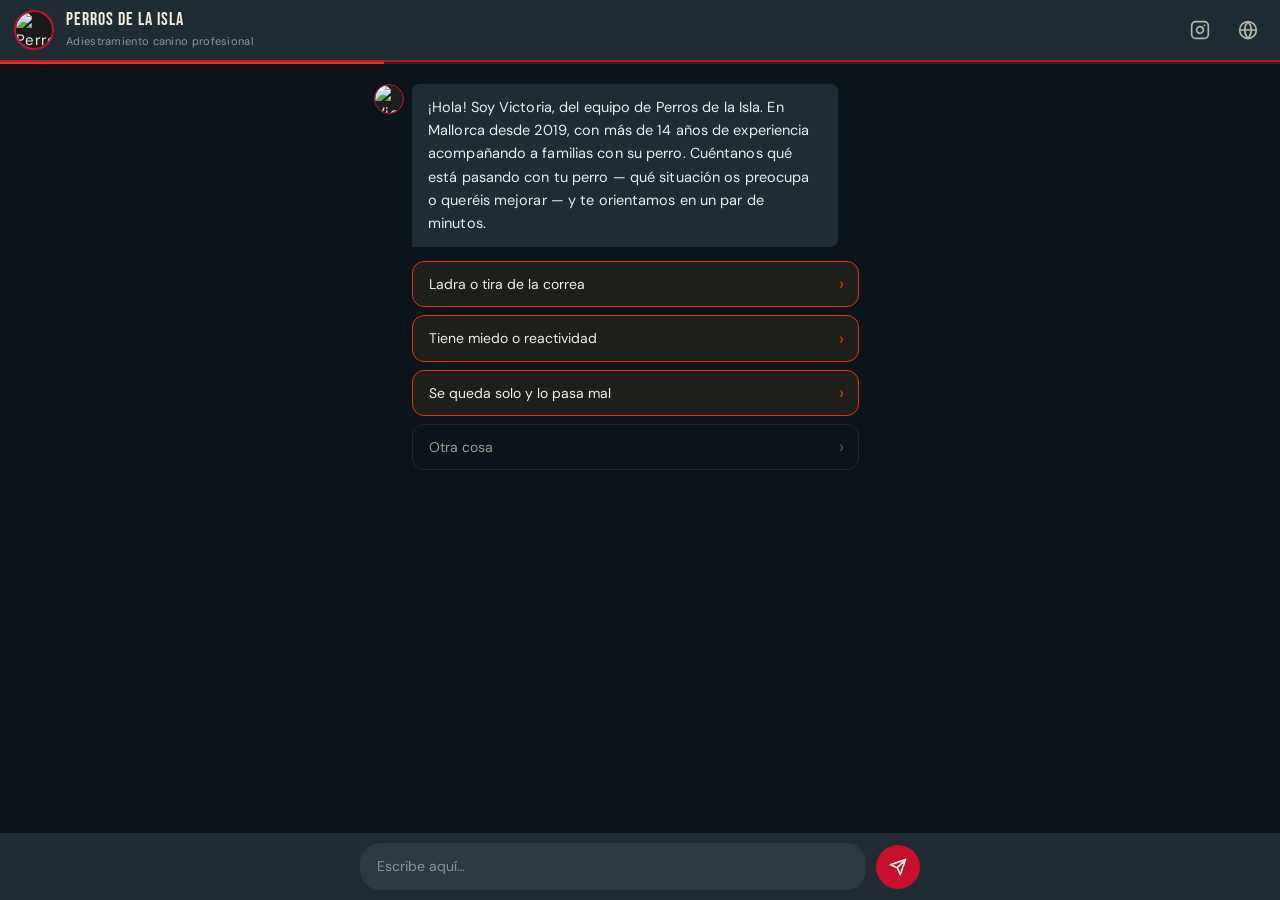
==== index.html @ 2541476d "fix(victoria): labels de boton usan "valor" en vez de "precios" (vocabulario de marca) Co-Authored-B" ====
<!DOCTYPE html>
<html lang="es">
<head>
  <meta charset="UTF-8">
  <meta name="viewport" content="width=device-width, initial-scale=1.0">
  <meta name="description" content="Perros de la Isla · Consulta con Victoria, coordinadora de adiestramiento canino en Mallorca">
  <title>Perros de la Isla · Hola</title>
  <!-- Open Graph / WhatsApp preview -->
  <meta property="og:type" content="website">
  <meta property="og:url" content="https://perrosdelaisla.github.io/hola/">
  <meta property="og:title" content="Habla con Victoria, nuestra coordinadora 🐾">
  <meta property="og:description" content="Cuéntame qué pasa con tu perro y reservamos su primera clase. En 5 minutos.">
  <meta property="og:image" content="https://i.ibb.co/FkCVpG1j/icon.png">
  <meta property="og:image:width" content="512">
  <meta property="og:image:height" content="512">
  <meta property="og:site_name" content="Perros de la Isla">
  <meta property="og:locale" content="es_ES">
  <!-- Twitter/X preview -->
  <meta name="twitter:card" content="summary_large_image">
  <meta name="twitter:title" content="Habla con Victoria, nuestra coordinadora 🐾">
  <meta name="twitter:description" content="Cuéntame qué pasa con tu perro y reservamos su primera clase. En 5 minutos.">
  <meta name="twitter:image" content="https://i.ibb.co/FkCVpG1j/icon.png">
  <!-- Favicon -->
  <link rel="icon" type="image/png" href="https://i.ibb.co/Q7Ssr8XM/icon.png">
  <!-- Bebas Neue -->
  <link rel="preconnect" href="https://fonts.googleapis.com">
  <link rel="preconnect" href="https://fonts.gstatic.com" crossorigin>
  <link href="https://fonts.googleapis.com/css2?family=Bebas+Neue&display=swap" rel="stylesheet">
  <!-- Estilos -->
  <link rel="stylesheet" href="styles.css">
</head>
<body>

  <!-- ── HEADER STICKY ── -->
  <header class="pdli-header">
    <div class="pdli-header-logo">
      <div class="logo-circle">
        <img src="https://i.ibb.co/FkCVpG1j/icon.png" alt="Perros de la Isla">
      </div>
    </div>
    <div class="pdli-header-info">
      <div class="pdli-header-title">Perros de la Isla</div>
      <div class="pdli-header-subtitle">Adiestramiento canino profesional</div>
    </div>
    <div class="pdli-header-links">
      <a href="https://instagram.com/perrosdelaisla" target="_blank" rel="noopener" aria-label="Instagram">
        <svg viewBox="0 0 24 24" fill="none" stroke="currentColor" stroke-width="2" stroke-linecap="round" stroke-linejoin="round" aria-hidden="true">
          <rect x="2" y="2" width="20" height="20" rx="5" ry="5"/>
          <path d="M16 11.37A4 4 0 1 1 12.63 8 4 4 0 0 1 16 11.37z"/>
          <line x1="17.5" y1="6.5" x2="17.51" y2="6.5"/>
        </svg>
      </a>
      <a href="https://perrosdelaisla.com" target="_blank" rel="noopener" aria-label="Web">
        <svg viewBox="0 0 24 24" fill="none" stroke="currentColor" stroke-width="2" stroke-linecap="round" stroke-linejoin="round" aria-hidden="true">
          <circle cx="12" cy="12" r="10"/>
          <line x1="2" y1="12" x2="22" y2="12"/>
          <path d="M12 2a15.3 15.3 0 0 1 4 10 15.3 15.3 0 0 1-4 10 15.3 15.3 0 0 1-4-10 15.3 15.3 0 0 1 4-10z"/>
        </svg>
      </a>
    </div>
  </header>

  <!-- ── BARRA DE PROGRESO ── -->
  <div class="prog-bar">
    <div class="prog-fill" id="pf"></div>
  </div>

  <!-- ── CHAT ── -->
  <div class="chat" id="chat">
    <!-- Typing indicator (siempre al final del chat) -->
    <div class="twrap" id="tw">
      <div class="av">
        <img src="https://i.ibb.co/1GXMwqzQ/victoria-cuadrada.jpg" alt="Victoria">
      </div>
      <div class="tbub">
        <div class="tdot"></div>
        <div class="tdot"></div>
        <div class="tdot"></div>
      </div>
    </div>
  </div>

  <!-- ── INPUT DE TEXTO (fixed abajo) ── -->
  <div class="input-wrap" id="victoria-input-wrap">
    <div class="irow">
      <input
        class="ti"
        type="text"
        id="victoria-input"
        placeholder="Escribe aquí…"
        autocomplete="off"
        autocorrect="off"
        spellcheck="false"
        inputmode="text"
      />
      <button class="sb" id="victoria-send" aria-label="Enviar">
        <svg width="18" height="18" viewBox="0 0 24 24" fill="none"
          stroke="currentColor" stroke-width="2.2"
          stroke-linecap="round" stroke-linejoin="round">
          <line x1="22" y1="2" x2="11" y2="13"></line>
          <polygon points="22 2 15 22 11 13 2 9 22 2"></polygon>
        </svg>
      </button>
    </div>
  </div>

  <!-- ── SCRIPTS ── -->
  <script type="module">
    import { start } from './victoria.js?v=71';
    start();
  </script>
</body>
</html>
---- styles.css ----
/* ═══════════════════════════════════════════
   PERROS DE LA ISLA · Embudo Victoria
   styles.css
   ═══════════════════════════════════════════ */

@import url('https://fonts.googleapis.com/css2?family=Bebas+Neue&family=DM+Sans:ital,opsz,wght@0,9..40,400;0,9..40,500;0,9..40,600;1,9..40,400&display=swap');

/* ── VARIABLES ── */
:root {
  --rojo:       #E8320A;
  --rojo-dk:    #bf2608;
  --rojo-xs:    rgba(232, 50, 10, 0.08);
  --verde:      #9cb64b;
  --verde-dk:   #7a9438;
  --verde-xs:   rgba(156, 182, 75, 0.10);
  --neg:        #0c0c0b;
  --s1:         #161614;
  --s2:         #1e1e1b;
  --s3:         #272724;
  --s4:         #363632;
  --t1:         #f2ede6;
  --t2:         #a09990;
  --t3:         #5a534c;
  --fn:         'DM Sans', sans-serif;
  --fb:         'Bebas Neue', sans-serif;
  --r8:         8px;
  --r12:        12px;
  --r16:        16px;
}

/* ── RESET ── */
*, *::before, *::after { box-sizing: border-box; margin: 0; padding: 0; }
html, body {
  background: var(--neg);
  color: var(--t1);
  font-family: var(--fn);
  min-height: 100vh;
  font-size: 15px;
  line-height: 1.65;
  -webkit-font-smoothing: antialiased;
}
::-webkit-scrollbar { width: 4px; }
::-webkit-scrollbar-thumb { background: var(--s3); border-radius: 2px; }

/* ── HEADER ── */
.hd {
  position: sticky;
  top: 0;
  z-index: 40;
  background: rgba(12, 12, 11, 0.97);
  backdrop-filter: blur(12px);
  border-bottom: 1px solid var(--s3);
  padding: 12px 16px;
  display: flex;
  align-items: center;
  gap: 12px;
}
.logo-wrap {
  width: 40px;
  height: 40px;
  border-radius: 50%;
  background: var(--neg);
  border: 2px solid var(--rojo);
  display: flex;
  align-items: center;
  justify-content: center;
  flex-shrink: 0;
  overflow: hidden;
}
.hinfo { flex: 1; }
.hname {
  font-family: var(--fb);
  font-size: 16px;
  letter-spacing: .5px;
  color: var(--t1);
}
.hrole {
  font-size: 11.5px;
  color: var(--t2);
  display: flex;
  align-items: center;
  gap: 5px;
  margin-top: 1px;
}
.dot {
  width: 7px;
  height: 7px;
  border-radius: 50%;
  background: #3dba6a;
  animation: pls 2.2s ease-in-out infinite;
}
@keyframes pls { 0%, 100% { opacity: 1; } 50% { opacity: .35; } }
.hbrand { font-size: 11px; color: var(--t3); text-align: right; line-height: 1.5; }

/* ── BARRA DE PROGRESO ── */
.prog-bar { height: 2px; background: var(--s3); }
.prog-fill { height: 100%; background: var(--rojo); transition: width .5s ease; width: 0; }

/* ── CHAT ── */
.chat {
  padding: 16px 14px 320px;
  max-width: 560px;
  margin: 0 auto;
  display: flex;
  flex-direction: column;
  gap: 2px;
}

/* ── MENSAJES ── */
.msg {
  opacity: 0;
  transform: translateY(6px);
  transition: opacity .28s ease, transform .28s ease;
  margin-bottom: 1px;
}
.msg.in { opacity: 1; transform: translateY(0); }
.mrow { display: flex; align-items: flex-end; gap: 8px; }
.mrow.u { flex-direction: row-reverse; }
.av {
  width: 30px;
  height: 30px;
  border-radius: 50%;
  background: var(--s2);
  border: 1.5px solid var(--rojo);
  display: flex;
  align-items: center;
  justify-content: center;
  flex-shrink: 0;
  overflow: hidden;
}
.bub {
  max-width: 84%;
  padding: 10px 14px;
  font-size: 14px;
  line-height: 1.65;
  border-radius: 18px;
}
.bub.bot {
  background: var(--s2);
  border: 1px solid var(--s3);
  border-bottom-left-radius: 4px;
}
.bub.usr {
  background: var(--rojo);
  color: #fff;
  border-bottom-right-radius: 4px;
  font-size: 13.5px;
}
.bub em { color: #ff8060; font-style: normal; font-weight: 500; }
.bub strong { color: #fff; font-weight: 600; }
.bub a { color: #ff8060; text-decoration: none; }

/* ── TYPING ── */
.twrap {
  display: flex;
  align-items: flex-end;
  gap: 8px;
  opacity: 0;
  transition: opacity .2s;
  margin-bottom: 2px;
}
.twrap.in { opacity: 1; }
.tbub {
  background: var(--s2);
  border: 1px solid var(--s3);
  border-radius: 18px;
  border-bottom-left-radius: 4px;
  padding: 12px 15px;
  display: flex;
  gap: 5px;
  align-items: center;
}
.tdot { width: 7px; height: 7px; border-radius: 50%; background: var(--t3); }
.tdot:nth-child(1) { animation: bou 1.2s 0s infinite; }
.tdot:nth-child(2) { animation: bou 1.2s .18s infinite; }
.tdot:nth-child(3) { animation: bou 1.2s .36s infinite; }
@keyframes bou { 0%, 60%, 100% { transform: translateY(0); } 30% { transform: translateY(-5px); } }

/* ── WIDGETS ── */
.wzone {
  margin-left: 38px;
  margin-bottom: 2px;
  opacity: 0;
  transform: translateY(6px);
  transition: opacity .28s ease, transform .28s ease;
}
.wzone.in { opacity: 1; transform: translateY(0); }

@keyframes fadein { from { opacity: 0; transform: translateY(6px); } to { opacity: 1; transform: translateY(0); } }

/* ── INPUT DE TEXTO ── */
.irow { display: flex; gap: 8px; align-items: flex-end; }
.ti {
  flex: 1;
  background: var(--s2);
  border: 1px solid var(--s3);
  border-radius: var(--r12);
  padding: 11px 14px;
  font-size: 13.5px;
  color: var(--t1);
  font-family: var(--fn);
  resize: none;
  min-height: 46px;
  max-height: 110px;
  outline: none;
  transition: border-color .12s;
  line-height: 1.5;
}
.ti:focus { border-color: var(--rojo); }
.ti::placeholder { color: var(--t3); }
.sb {
  width: 46px;
  height: 46px;
  background: var(--rojo);
  border: none;
  border-radius: 50%;
  cursor: pointer;
  flex-shrink: 0;
  display: flex;
  align-items: center;
  justify-content: center;
  transition: background .12s, transform .1s;
}
.sb:hover { background: var(--rojo-dk); }
.sb:active { transform: scale(.94); }
.sb:disabled { background: var(--s3); cursor: not-allowed; }

/* ── BOTONES ── */
.bmain {
  width: 100%;
  background: var(--rojo);
  color: #fff;
  border: none;
  border-radius: var(--r12);
  padding: 13px;
  font-size: 14.5px;
  font-weight: 600;
  cursor: pointer;
  font-family: var(--fn);
  transition: background .12s, transform .1s;
  margin-top: 7px;
  letter-spacing: .1px;
}
.bmain:hover { background: var(--rojo-dk); }
.bmain:active { transform: scale(.98); }
.bmain:disabled { background: var(--s3); color: var(--t3); cursor: not-allowed; }

.bmain.verde {
  background: var(--verde);
}
.bmain.verde:hover { background: var(--verde-dk); }

.bsec {
  width: 100%;
  background: transparent;
  color: var(--t3);
  border: 1px solid var(--s3);
  border-radius: var(--r12);
  padding: 10px;
  font-size: 13px;
  cursor: pointer;
  font-family: var(--fn);
  transition: border-color .12s, color .12s;
  margin-top: 5px;
}
.bsec:hover { border-color: var(--s4); color: var(--t2); }

.bback {
  background: transparent;
  border: none;
  color: var(--t3);
  font-size: 12px;
  cursor: pointer;
  font-family: var(--fn);
  display: flex;
  align-items: center;
  gap: 5px;
  padding: 6px 0;
  margin-top: 3px;
  transition: color .12s;
  width: 100%;
}
.bback:hover { color: var(--t2); }

/* ── CARDS DE SERVICIO ── */
.scard {
  background: var(--s2);
  border: 1.5px solid var(--s3);
  border-radius: var(--r16);
  padding: 14px;
  margin-bottom: 7px;
  transition: border-color .12s;
}
.scard.on { border-color: var(--rojo); }
.stag {
  display: inline-flex;
  align-items: center;
  background: var(--rojo);
  color: #fff;
  border-radius: 6px;
  padding: 2px 9px;
  font-size: 10.5px;
  font-weight: 600;
  text-transform: uppercase;
  letter-spacing: .5px;
  margin-bottom: 7px;
}
.stag.verde-tag { background: var(--verde); }
.sname {
  font-family: var(--fb);
  font-size: 16px;
  letter-spacing: .3px;
  margin-bottom: 4px;
}
.sdesc { font-size: 12.5px; color: var(--t2); line-height: 1.6; }
.snote {
  font-size: 12px;
  color: var(--t3);
  font-style: italic;
  margin-top: 8px;
  padding-top: 8px;
  border-top: 1px solid var(--s3);
}

/* ── PRECIOS ── */
.prow { display: flex; gap: 8px; margin: 4px 0; }
.pcard {
  flex: 1;
  background: var(--s2);
  border: 1px solid var(--s3);
  border-radius: var(--r12);
  padding: 12px;
  text-align: center;
}
.pcard.hi { border-color: var(--verde); }
.pamt { font-family: var(--fb); font-size: 26px; letter-spacing: .5px; }
.plbl { font-size: 11px; color: var(--t2); margin-top: 2px; }
.psave { font-size: 11px; color: var(--verde); font-weight: 500; margin-top: 3px; }

/* ── SLOTS DE AGENDA ── */
.sgrid { display: grid; grid-template-columns: 1fr 1fr; gap: 7px; margin: 4px 0; }
.slot {
  background: var(--s2);
  border: 1px solid var(--s3);
  border-radius: var(--r12);
  padding: 11px;
  text-align: center;
  cursor: pointer;
  transition: all .12s;
  font-family: var(--fn);
  color: var(--t1);
  position: relative;
}
.slot:hover, .slot.on {
  border-color: var(--verde);
  background: var(--verde-xs);
  color: var(--verde);
}
.slot.lleno { opacity: .35; cursor: not-allowed; pointer-events: none; }
.sday { font-size: 12px; font-weight: 500; }
.stime { font-size: 11.5px; color: var(--t2); margin-top: 2px; }
.slot.on .stime { color: var(--verde); opacity: .75; }

/* Badge "Próximo" en el primer slot disponible */
.slot-primero:not(:hover):not(.on) {
  border-color: var(--rojo);
}
.slot-primero::before {
  content: "Próximo";
  position: absolute;
  top: -6px;
  right: 8px;
  background: var(--rojo);
  color: #fff;
  font-size: 9px;
  font-weight: 600;
  letter-spacing: 0.4px;
  text-transform: uppercase;
  padding: 2px 7px;
  border-radius: 8px;
  font-family: var(--fn);
}

/* ── OPCIONES DE PAGO ── */
.payopt {
  background: var(--s2);
  border: 1px solid var(--s3);
  border-radius: var(--r12);
  padding: 11px 14px;
  display: flex;
  align-items: center;
  gap: 12px;
  cursor: pointer;
  margin-bottom: 6px;
  transition: border-color .12s;
}
.payopt:hover, .payopt.on { border-color: var(--rojo); background: var(--rojo-xs); }
.picon { font-size: 21px; }
.pname { font-size: 13.5px; font-weight: 500; }
.pdetail { font-size: 11.5px; color: var(--t2); margin-top: 1px; }

/* ── CHECKBOX ── */
.chkw {
  display: flex;
  align-items: flex-start;
  gap: 10px;
  background: var(--s2);
  border: 1px solid var(--s3);
  border-radius: var(--r12);
  padding: 11px 13px;
  cursor: pointer;
  margin: 4px 0;
}
.chkw input {
  accent-color: var(--verde);
  margin-top: 2px;
  width: 16px;
  height: 16px;
  flex-shrink: 0;
  cursor: pointer;
}
.chkw label { font-size: 13px; color: var(--t2); line-height: 1.5; cursor: pointer; }

/* ── FORMULARIO ── */
.flbl { font-size: 11.5px; color: var(--t2); margin-bottom: 4px; display: block; letter-spacing: .2px; }
.fin {
  width: 100%;
  background: var(--s2);
  border: 1px solid var(--s3);
  border-radius: var(--r8);
  padding: 10px 13px;
  font-size: 13.5px;
  color: var(--t1);
  font-family: var(--fn);
  outline: none;
  transition: border-color .12s;
  margin-bottom: 9px;
}
.fin:focus { border-color: var(--rojo); }
.fin::placeholder { color: var(--t3); }
.frow { display: grid; grid-template-columns: 1fr 1fr; gap: 9px; }
textarea.fin { resize: none; height: 88px; line-height: 1.55; }

/* ── RESUMEN ── */
.srow {
  display: flex;
  justify-content: space-between;
  align-items: flex-start;
  padding: 7px 0;
  border-bottom: 1px solid var(--s3);
  font-size: 12.5px;
}
.srow:last-child { border: none; padding-bottom: 0; }
.sk { color: var(--t2); }
.sv { color: var(--t1); font-weight: 500; text-align: right; max-width: 62%; }
.sv.verde { color: var(--verde); }
.sv.red { color: var(--rojo); }

/* ── CHECKMARK ── */
.sicon {
  width: 52px;
  height: 52px;
  background: var(--verde);
  border-radius: 50%;
  display: flex;
  align-items: center;
  justify-content: center;
  margin: 6px 0 4px 38px;
  animation: pop .4s cubic-bezier(.34, 1.56, .64, 1);
}
@keyframes pop { from { transform: scale(0); opacity: 0; } to { transform: scale(1); opacity: 1; } }

/* ── AVISO / WARNING ── */
.warn {
  background: rgba(255, 180, 0, .06);
  border: 1px solid rgba(255, 180, 0, .18);
  border-radius: var(--r12);
  padding: 11px 13px;
  font-size: 13px;
  color: #f0c040;
  line-height: 1.55;
  margin: 4px 0;
}

/* ── DERIVACIÓN (etólogo) ── */
.deriv-box {
  background: var(--s2);
  border: 1.5px solid var(--s3);
  border-radius: var(--r16);
  padding: 16px;
  margin: 4px 0;
}
.deriv-box .stag { background: var(--t3); }

/* ── LOADER IA ── */
.ail {
  display: flex;
  align-items: center;
  gap: 8px;
  font-size: 12px;
  color: var(--t3);
  padding: 6px 0;
  margin-left: 38px;
}
.ais {
  width: 13px;
  height: 13px;
  border: 2px solid var(--s3);
  border-top-color: var(--rojo);
  border-radius: 50%;
  animation: spin .7s linear infinite;
  flex-shrink: 0;
}
@keyframes spin { to { transform: rotate(360deg); } }

/* ── TÍTULO BEBAS ── */
.titulo-bebas {
  font-family: var(--fb);
  font-size: 22px;
  letter-spacing: .5px;
  color: var(--t1);
  margin-bottom: 4px;
}

/* ── ADMIN PANEL ── */
.admin-wrap {
  max-width: 560px;
  margin: 0 auto;
  padding: 24px 16px;
}
.admin-title {
  font-family: var(--fb);
  font-size: 28px;
  letter-spacing: .5px;
  color: var(--rojo);
  margin-bottom: 4px;
}
.admin-sub { font-size: 13px; color: var(--t2); margin-bottom: 24px; }
.admin-card {
  background: var(--s2);
  border: 1px solid var(--s3);
  border-radius: var(--r16);
  padding: 16px;
  margin-bottom: 12px;
}
.admin-card-title {
  font-family: var(--fb);
  font-size: 15px;
  letter-spacing: .3px;
  margin-bottom: 12px;
  color: var(--t1);
}

/* ── RESPONSIVE ── */
@media (max-width: 480px) {
  .bub { max-width: 90%; font-size: 13.5px; }
  .frow { grid-template-columns: 1fr; }
  .prow { flex-direction: column; }
}

/* ═══════════════════════════════════════════
   VICTORIA — AÑADIDO v1.3
   ═══════════════════════════════════════════ */

/* Input fijo abajo — ocupa todo el ancho disponible */
.input-wrap {
  position: fixed;
  bottom: 0;
  left: 0;
  right: 0;
  background: var(--s1);
  border-top: 1px solid var(--s3);
  padding: 10px 14px;
  padding-bottom: calc(10px + env(safe-area-inset-bottom));
  z-index: 50;
  display: flex;
  justify-content: center;
}

/* Contenedor interno — mismo max-width que el chat para alineación visual */
.input-wrap .irow {
  width: 100%;
  max-width: 560px;
  display: flex;
  gap: 10px;
  align-items: center;
}

/* Espacio extra en el chat para que el input no tape los mensajes */
.chat {
  padding-bottom: calc(90px + env(safe-area-inset-bottom));
}

/* Widgets de agenda y pago insertados como burbujas en el chat */
.widget-wrap {
  width: 100%;
  margin-left: 38px;
  margin-bottom: 4px;
}
.widget-wrap > div { width: 100%; }

/* Mensajes de Victoria */
.msg.bot {
  display: flex;
  align-items: flex-start;
  gap: 8px;
  margin: 4px 0;
}
.msg.bot .bub {
  background: var(--s2);
  border: 1px solid var(--s3);
  border-radius: 18px 18px 18px 4px;
  padding: 10px 14px;
  font-size: 14px;
  line-height: 1.65;
  max-width: 84%;
  color: var(--t1);
}
.msg.bot .av {
  width: 36px;
  height: 36px;
  border-radius: 50%;
  background: var(--s2);
  border: 1.5px solid var(--rojo);
  display: flex;
  align-items: center;
  justify-content: center;
  flex-shrink: 0;
  overflow: hidden;
}

/* Mensajes del cliente */
.msg.usr {
  display: flex;
  justify-content: flex-end;
  margin: 4px 0;
}
.msg.usr .bub {
  background: var(--rojo);
  color: #fff;
  border-radius: 18px 18px 4px 18px;
  padding: 10px 14px;
  font-size: 13.5px;
  line-height: 1.65;
  max-width: 84%;
}

/* Los mensajes generados dinámicamente por victoria.js son visibles sin .in */
.msg.bot, .msg.usr {
  opacity: 1;
  transform: none;
}

/* Input de texto — ocupa todo el espacio del irow */
.input-wrap input.ti {
  flex: 1;
  background: var(--s2);
  border: 1px solid var(--s3);
  border-radius: var(--r12);
  padding: 12px 16px;
  font-size: 14px;
  color: var(--t1);
  font-family: var(--fn);
  outline: none;
  transition: border-color .12s;
  min-height: 44px;
}
.input-wrap input.ti:focus { border-color: var(--rojo); }
.input-wrap input.ti::placeholder { color: var(--t3); }

/* Botón de enviar — círculo rojo */
.input-wrap button.sb {
  width: 44px;
  height: 44px;
  background: var(--rojo);
  border: none;
  border-radius: 50%;
  color: #fff;
  cursor: pointer;
  flex-shrink: 0;
  display: flex;
  align-items: center;
  justify-content: center;
  transition: background .12s, transform .1s;
}
.input-wrap button.sb:hover { background: var(--rojo-dk); }
.input-wrap button.sb:active { transform: scale(.94); }

@keyframes fadein { from { opacity: 0; transform: translateY(6px); } to { opacity: 1; transform: translateY(0); } }


/* Foto de Victoria — encuadre desde arriba para mostrar la cara completa */
.msg.bot .av img,
#tw .av img {
  width: 100%;
  height: 100%;
  object-fit: cover;
  object-position: center;
}

/* Avatar del typing indicator — mismo tamaño que los mensajes */
#tw .av {
  width: 36px;
  height: 36px;
  border-radius: 50%;
  background: var(--s2);
  border: 1.5px solid var(--rojo);
  display: flex;
  align-items: center;
  justify-content: center;
  flex-shrink: 0;
  overflow: hidden;
}

/* ═══════════════════════════════════════════
   WIDGET DE PAGO — INERTE (pagos.js eliminado)
   Todo el CSS de pago de aquí abajo (clases pago-, pay-,
   upload-) ya no se usa: el flujo quedó sin pago en el chat.
   PENDIENTE DE LIMPIEZA: extraer primero la utilidad
   .hidden (de más abajo) a una sección de utilidades
   —la comparte vicky/vicky.js— y recién entonces borrar
   el resto del bloque.
   ═══════════════════════════════════════════ */

/* Utilidad crítica — EN USO (compartida con vicky/vicky.js). NO borrar al limpiar el bloque de pago. */
.hidden { display: none !important; }

/* Contenedor principal */
.pago-wrap {
  background: var(--s2);
  border: 1px solid var(--s3);
  border-radius: var(--r16);
  padding: 16px;
  display: flex;
  flex-direction: column;
  gap: 12px;
}

.pago-wrap h3 {
  font-family: var(--fb);
  font-size: 20px;
  letter-spacing: .4px;
  color: var(--t1);
  margin: 0;
}

.pago-info {
  font-size: 13px;
  color: var(--t2);
  line-height: 1.6;
  margin: 0;
}

/* Grid de los dos botones de método */
.pay-opts {
  display: grid;
  grid-template-columns: 1fr 1fr;
  gap: 10px;
  margin-top: 4px;
}

/* Botones de método */
.pay-btn {
  border: none;
  border-radius: var(--r12);
  padding: 16px 12px;
  font-family: var(--fn);
  font-size: 14.5px;
  font-weight: 600;
  color: #fff;
  cursor: pointer;
  transition: transform .1s, filter .12s, box-shadow .12s;
  display: flex;
  align-items: center;
  justify-content: center;
  gap: 8px;
  min-height: 56px;
  letter-spacing: .2px;
}

/* Bizum — azul oficial */
#btn-bizum {
  background: #00B0E0;
}
#btn-bizum:hover { filter: brightness(1.08); }

/* Transferencia — verde marca */
#btn-transf {
  background: var(--verde);
}
#btn-transf:hover { background: var(--verde-dk); }

.pay-btn:active { transform: scale(.97); }

/* Estado seleccionado */
.pay-btn.on {
  box-shadow: inset 0 0 0 3px rgba(255, 255, 255, 0.35);
}

/* Bloques de datos (Bizum / Transferencia) */
.pay-block {
  background: var(--s1);
  border: 1px solid var(--s3);
  border-radius: var(--r12);
  padding: 14px;
  display: flex;
  flex-direction: column;
  gap: 8px;
  animation: fadein .25s ease;
}

.pay-block p {
  font-size: 13.5px;
  color: var(--t2);
  line-height: 1.55;
  margin: 0;
}

.pay-block strong {
  color: var(--t1);
  font-weight: 600;
}

/* Etiquetas pequeñas tipo "IBAN" */
.pay-label {
  font-size: 11px !important;
  color: var(--t3) !important;
  text-transform: uppercase;
  letter-spacing: .5px;
  margin-bottom: -4px !important;
}

/* Número Bizum / IBAN — destacado en Bebas Neue */
.pay-number, .pay-iban {
  font-family: var(--fb) !important;
  font-size: 22px !important;
  letter-spacing: 1px;
  color: var(--t1) !important;
  background: var(--s3);
  padding: 10px 12px;
  border-radius: var(--r8);
  user-select: all;
  word-break: break-all;
}

.pay-titular {
  font-size: 12.5px !important;
  color: var(--t2) !important;
}

.pay-concepto {
  font-size: 12.5px !important;
  color: var(--t3) !important;
  font-style: normal;
}

.pay-concepto em {
  color: var(--t2);
  font-style: italic;
}

/* Botón de adjuntar comprobante — CTA primario rojo PDLI */
.upload-label {
  display: flex;
  align-items: center;
  justify-content: center;
  gap: 8px;
  padding: 16px 18px;
  margin-top: 8px;
  background: #C8102E;
  border: 0;
  border-radius: var(--r12);
  cursor: pointer;
  transition: background .12s, transform .08s;
  text-align: center;
  box-shadow: 0 2px 6px rgba(200, 16, 46, 0.25);
}

.upload-label:hover {
  background: #A60D26;
}

.upload-label:active {
  transform: scale(.98);
}

.upload-label-text {
  font-size: 16px;
  color: #FFFFFF;
  font-weight: 600;
  letter-spacing: 0.2px;
}

/* Input file oculto visualmente pero funcional */
.upload-input {
  position: absolute;
  width: 1px;
  height: 1px;
  opacity: 0;
  pointer-events: none;
}

/* Preview del comprobante */
.upload-preview {
  margin-top: 4px;
  padding: 8px;
  background: var(--s1);
  border: 1px solid var(--verde);
  border-radius: var(--r8);
  display: flex;
  justify-content: center;
  align-items: center;
}

.upload-thumb {
  max-width: 100%;
  max-height: 240px;
  border-radius: var(--r8);
  display: block;
}

.upload-file-name {
  font-size: 13px !important;
  color: var(--verde) !important;
  font-weight: 500;
  margin: 0 !important;
}

/* Botón único de confirmar pago */
.pay-confirm-btn {
  background: var(--verde);
  color: #fff;
  border: none;
  border-radius: var(--r12);
  padding: 14px;
  font-family: var(--fn);
  font-size: 15px;
  font-weight: 600;
  cursor: pointer;
  transition: background .12s, transform .1s;
  margin-top: 4px;
  letter-spacing: .2px;
}

.pay-confirm-btn:hover { background: var(--verde-dk); }
.pay-confirm-btn:active { transform: scale(.98); }
.pay-confirm-btn:disabled {
  background: var(--s3);
  color: var(--t3);
  cursor: not-allowed;
}

/* Mensaje de error */
.pay-error {
  background: rgba(232, 50, 10, 0.08);
  border: 1px solid rgba(232, 50, 10, 0.25);
  border-radius: var(--r8);
  padding: 10px 12px;
  font-size: 13px;
  color: #ff8060;
  line-height: 1.5;
  margin: 0;
}

/* Botón volver */
.back-btn {
  background: transparent;
  border: none;
  color: var(--t3);
  font-size: 12.5px;
  cursor: pointer;
  font-family: var(--fn);
  padding: 8px 0;
  margin-top: 4px;
  text-align: center;
  transition: color .12s;
}

.back-btn:hover { color: var(--t2); }

/* Responsive — móvil */
@media (max-width: 480px) {
  .pay-opts {
    grid-template-columns: 1fr;
  }
  .pay-number, .pay-iban {
    font-size: 18px !important;
  }
  .pago-wrap h3 {
    font-size: 18px;
  }
}

/* ═══════════════════════════════════════════
   CHAT REDISEÑADO — estética premium
   ═══════════════════════════════════════════ */

body {
  background: #0b141a !important;
  letter-spacing: 0.3px;
}

/* ── HEADER PDLI (sticky, estilo WhatsApp con acento rojo) ── */
.pdli-header {
  position: sticky;
  top: 0;
  z-index: 100;
  background: #1f2c34;
  border-bottom: 2px solid #C8102E;
  display: flex;
  align-items: center;
  gap: 12px;
  padding: 10px 14px;
  transition: padding 0.2s ease;
}

.pdli-header.shrunk {
  padding: 6px 14px;
}

.pdli-header.shrunk .pdli-header-subtitle {
  display: none;
}

.pdli-header-info {
  flex: 1;
  min-width: 0;
}

.pdli-header-title {
  font-family: 'Bebas Neue', Impact, sans-serif;
  font-size: 18px;
  letter-spacing: 1px;
  color: #f5efe0;
  line-height: 1.1;
}

.pdli-header-subtitle {
  font-size: 11px;
  color: #8696a0;
  margin-top: 2px;
}

.pdli-header-links {
  display: flex;
  gap: 12px;
}

.pdli-header-links a {
  display: flex;
  align-items: center;
  justify-content: center;
  width: 36px;
  height: 36px;
  border-radius: 50%;
  color: #f5efe0;
  opacity: 0.7;
  text-decoration: none;
  transition: opacity 0.15s, background 0.15s;
}

.pdli-header-links a:hover {
  opacity: 1;
  background: rgba(245, 239, 224, 0.1);
}

.pdli-header-links svg {
  width: 20px;
  height: 20px;
}

/* Burbujas rediseñadas */
.msg {
  margin-bottom: 14px;
}

.msg.bot .bub {
  background: #202c33 !important;
  color: #e9edef !important;
  border-radius: 8px 8px 8px 0 !important;
  padding: 12px 16px !important;
  border: none;
  font-family: var(--fn);
  font-size: 14.5px;
  line-height: 1.6;
  letter-spacing: 0.1px;
  max-width: 80%;
}

.msg.usr .bub {
  background: #005c4b !important;
  color: #e9edef !important;
  border-radius: 8px 8px 0 8px !important;
  padding: 12px 16px !important;
  font-family: var(--fn);
  font-size: 14.5px;
  font-weight: 500;
  line-height: 1.6;
  letter-spacing: 0.1px;
  max-width: 80%;
}

/* Avatares */
.msg.bot .av {
  width: 30px !important;
  height: 30px !important;
}

.msg.bot .av img {
  width: 100%;
  height: 100%;
  object-fit: cover;
  border-radius: 50%;
}

/* ── CHIPS / OPCIONES INLINE — definición única ── */
.opts-inline {
  display: flex;
  flex-direction: column;
  gap: 8px;
  margin: 8px 0 8px 38px;
  max-width: 84%;
  animation: fadein .25s ease;
}

.opt-btn-inline {
  position: relative;
  background: var(--s2);
  border: 1.5px solid var(--rojo);
  border-radius: var(--r12);
  padding: 12px 34px 12px 16px;
  color: var(--t1);
  font-family: var(--fn);
  font-size: 14px;
  text-align: left;
  cursor: pointer;
  transition: background .15s, border-color .15s, color .15s, transform .1s;
  line-height: 1.45;
}

.opt-btn-inline::after {
  content: "›";
  position: absolute;
  right: 14px;
  top: 50%;
  transform: translateY(-50%);
  font-size: 18px;
  line-height: 1;
  color: var(--rojo);
  transition: transform .15s, color .15s;
}

.opt-btn-inline:hover {
  background: var(--rojo);
  border-color: var(--rojo);
  color: #fff;
}
.opt-btn-inline:hover::after {
  color: #fff;
  transform: translateY(-50%) translateX(3px);
}

.opt-btn-inline:active { transform: scale(.98); }

/* Variante fantasma — opción secundaria ("Otra cosa") */
.opt-btn-inline.is-ghost {
  background: transparent;
  border-color: var(--s3);
  color: var(--t2);
}
.opt-btn-inline.is-ghost::after { color: var(--t3); }
.opt-btn-inline.is-ghost:hover {
  background: var(--s2);
  border-color: var(--t3);
  color: var(--t1);
}
.opt-btn-inline.is-ghost:hover::after { color: var(--t2); }

/* Tarjeta de cierre tras mensaje final */
.chat-cierre {
  margin: 24px 16px;
  padding: 24px 20px;
  background: rgba(255, 255, 255, 0.03);
  border: 0.5px solid rgba(255, 255, 255, 0.08);
  border-radius: 16px;
  text-align: center;
}

.chat-cierre-lema {
  color: white;
  font-family: 'Bebas Neue', sans-serif;
  font-size: 22px;
  line-height: 1.0;
  margin: 0 0 18px;
  letter-spacing: 1.5px;
  text-transform: uppercase;
}

.chat-cierre-botones {
  display: flex;
  gap: 10px;
}

.chat-cierre-btn {
  flex: 1;
  padding: 12px;
  border: none;
  border-radius: 10px;
  font-family: 'Bebas Neue', sans-serif;
  font-size: 13px;
  letter-spacing: 1.5px;
  text-transform: uppercase;
  cursor: pointer;
  transition: transform 0.15s ease;
}

.chat-cierre-btn:active {
  transform: scale(0.97);
}

.chat-cierre-btn.ig {
  background: #c53030;
  color: white;
}

.chat-cierre-btn.web {
  background: #9cb64b;
  color: #1a1a1a;
}

/* Etiqueta de debug del fallback IA — solo aparece con ?prueba=1.
   Se inserta como hermana del bubble de Victoria, justo encima.
   Margin-left = 36px (avatar) + 8px (gap) = 44px → alineado con el inicio del bubble. */
.msg-debug {
  font-family: ui-monospace, "SF Mono", Menlo, Consolas, monospace;
  font-size: 10px;
  font-weight: normal;
  color: #a09990;
  opacity: 0.7;
  letter-spacing: 0.3px;
  margin: 8px 0 -2px 44px;
  user-select: none;
}

/* ═══════════════════════════════════════════
   PDLI · INPUT Y TYPING (estética WhatsApp)
   ═══════════════════════════════════════════ */

/* Barra de input — fondo WA, campo interno más oscuro, botón rojo PDLI */
.input-wrap {
  background: #1f2c34 !important;
  border-top: none !important;
}

.input-wrap input.ti {
  background: #2a3942 !important;
  border: 1px solid transparent !important;
  color: #e9edef !important;
  border-radius: 20px !important;
}
.input-wrap input.ti:focus {
  border-color: #00a884 !important;
}
.input-wrap input.ti::placeholder {
  color: #8696a0 !important;
}

.input-wrap button.sb {
  background: #C8102E !important;
  color: #ffffff !important;
}
.input-wrap button.sb:hover {
  background: #a30d24 !important;
}

/* Typing indicator — estilo WhatsApp con 3 puntos rebotando */
.tbub {
  background: #202c33 !important;
  border: none !important;
  border-radius: 8px 8px 8px 0 !important;
  padding: 12px 14px !important;
  max-width: 70px;
  display: inline-flex;
  align-items: center;
  gap: 4px;
}
.tdot {
  width: 8px !important;
  height: 8px !important;
  background: #8696a0 !important;
}

/* Animación de salto más marcada (estilo WA) */
@keyframes pdli-typing-bounce {
  0%, 60%, 100% { opacity: 0.3; transform: translateY(0); }
  30%           { opacity: 1;   transform: translateY(-4px); }
}
.tdot:nth-child(1) { animation: pdli-typing-bounce 1.4s 0s    infinite ease-in-out !important; }
.tdot:nth-child(2) { animation: pdli-typing-bounce 1.4s 0.2s  infinite ease-in-out !important; }
.tdot:nth-child(3) { animation: pdli-typing-bounce 1.4s 0.4s  infinite ease-in-out !important; }

/* Avatar de Victoria — tono cálido sobre fondo oscuro WA */
.msg.bot .av,
#tw .av {
  border-color: #C8102E !important;
}

/* ═══════════════════════════════════════════
   LOGO HEADER — aro rojo coherente PDLI
   Mismo patrón que Paseos Seguros y app cliente: contenedor
   .logo-circle con borde rojo, padding interno y el ícono
   "respirando" dentro. Soporta versión shrunk del header.
   ═══════════════════════════════════════════ */

.logo-circle {
  width: 40px;
  height: 40px;
  border-radius: 50%;
  background: #1A1A1A;
  border: 2px solid var(--pdli-rojo, #C8102E);
  box-sizing: border-box;
  display: flex;
  align-items: center;
  justify-content: center;
  padding: 0;
  flex-shrink: 0;
  overflow: hidden;
}

.logo-circle img,
.logo-circle__img {
  width: 100%;
  height: 100%;
  object-fit: contain;
}

/* Versión shrunk (cuando header se achica al scrollear) */
.pdli-header.shrunk .logo-circle {
  width: 32px;
  height: 32px;
  padding: 0;
}
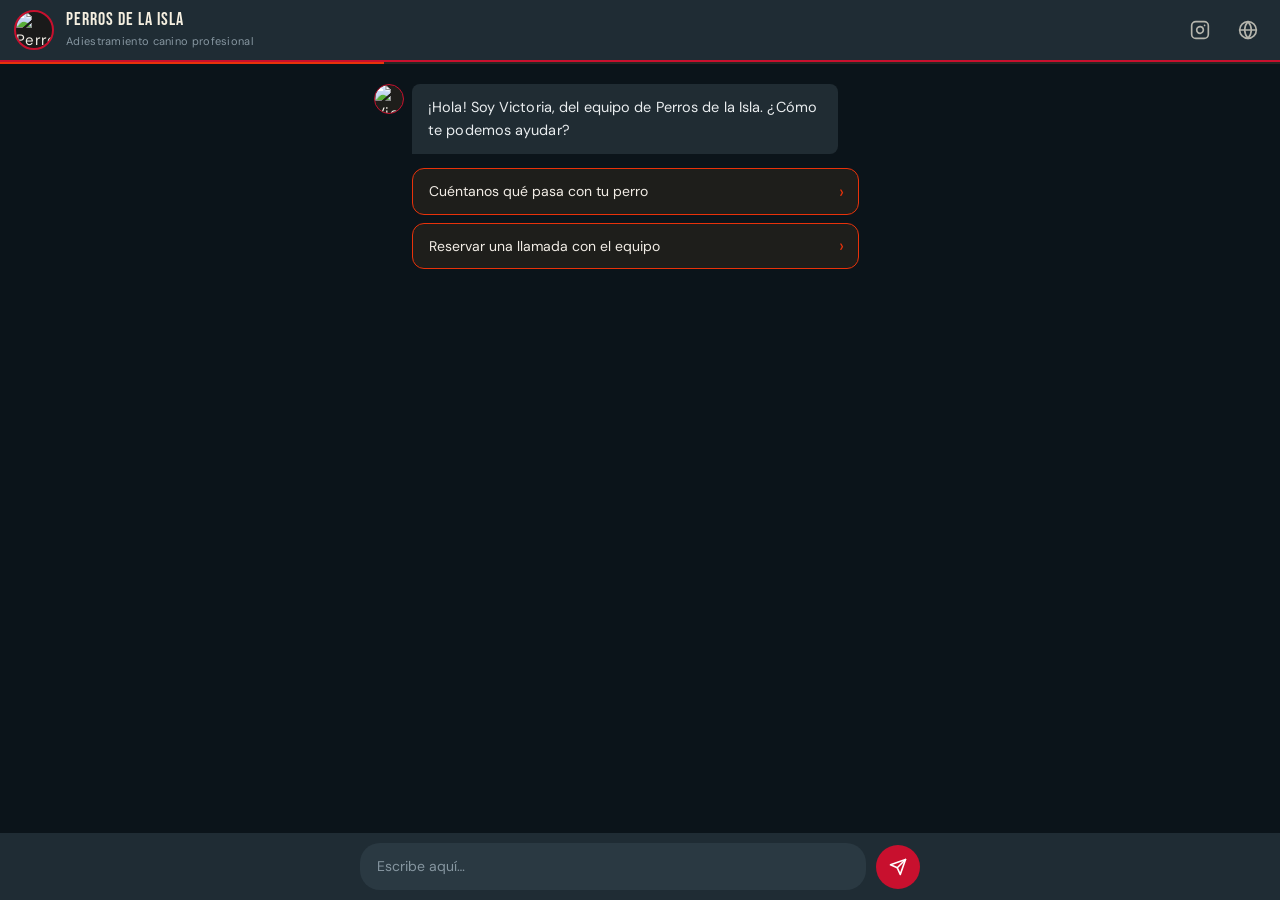
==== commit 3370d0fa: "feat(victoria): arranque con 2 botones (contar caso / reservar llamada) + regla de precio con bifurc" ====
--- a/index.html
+++ b/index.html
@@ -106,7 +106,7 @@
 
   <!-- ── SCRIPTS ── -->
   <script type="module">
-    import { start } from './victoria.js?v=71';
+    import { start } from './victoria.js?v=73';
     start();
   </script>
 </body>
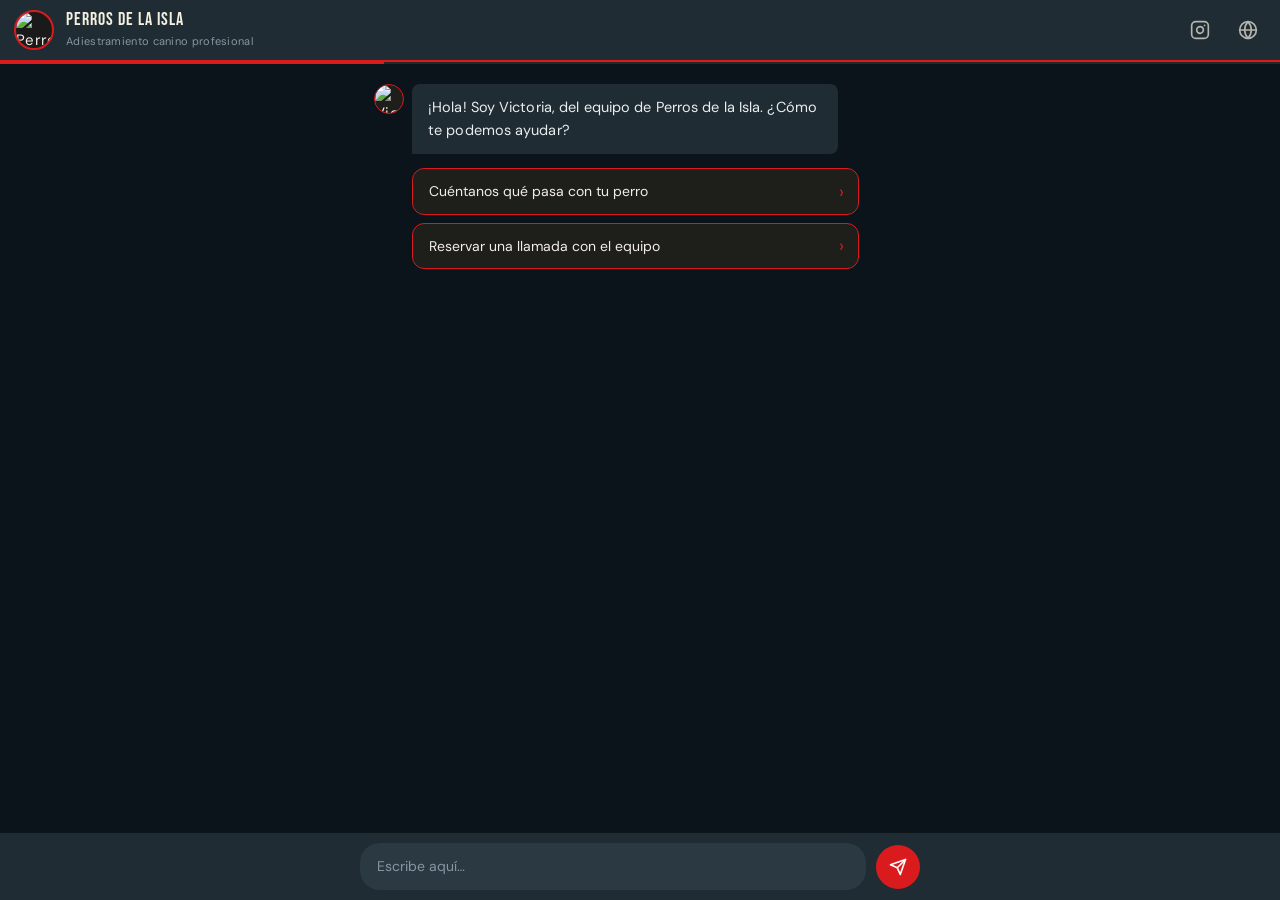
==== commit 683d059d: "Marca: rojo unificado a #D91B1D y bump v=76 21 apariciones de #C8102E y del legacy #E8320A (--rojo, " ====
--- a/index.html
+++ b/index.html
@@ -7,7 +7,7 @@
   <title>Perros de la Isla · Hola</title>
   <!-- Open Graph / WhatsApp preview -->
   <meta property="og:type" content="website">
-  <meta property="og:url" content="https://perrosdelaisla.github.io/hola/">
+  <meta property="og:url" content="https://hablemos.perrosdelaisla.es/">
   <meta property="og:title" content="Habla con Victoria, nuestra coordinadora 🐾">
   <meta property="og:description" content="Cuéntame qué pasa con tu perro y reservamos su primera clase. En 5 minutos.">
   <meta property="og:image" content="https://i.ibb.co/FkCVpG1j/icon.png">
@@ -106,7 +106,7 @@
 
   <!-- ── SCRIPTS ── -->
   <script type="module">
-    import { start } from './victoria.js?v=73';
+    import { start } from './victoria.js?v=76';
     start();
   </script>
 </body>
--- a/styles.css
+++ b/styles.css
@@ -7,9 +7,9 @@
 
 /* ── VARIABLES ── */
 :root {
-  --rojo:       #E8320A;
+  --rojo:       #D91B1D;
   --rojo-dk:    #bf2608;
-  --rojo-xs:    rgba(232, 50, 10, 0.08);
+  --rojo-xs:    rgba(217, 27, 29, 0.08);
   --verde:      #9cb64b;
   --verde-dk:   #7a9438;
   --verde-xs:   rgba(156, 182, 75, 0.10);
@@ -867,13 +867,13 @@
   gap: 8px;
   padding: 16px 18px;
   margin-top: 8px;
-  background: #C8102E;
+  background: #D91B1D;
   border: 0;
   border-radius: var(--r12);
   cursor: pointer;
   transition: background .12s, transform .08s;
   text-align: center;
-  box-shadow: 0 2px 6px rgba(200, 16, 46, 0.25);
+  box-shadow: 0 2px 6px rgba(217, 27, 29, 0.25);
 }
 
 .upload-label:hover {
@@ -952,8 +952,8 @@
 
 /* Mensaje de error */
 .pay-error {
-  background: rgba(232, 50, 10, 0.08);
-  border: 1px solid rgba(232, 50, 10, 0.25);
+  background: rgba(217, 27, 29, 0.08);
+  border: 1px solid rgba(217, 27, 29, 0.25);
   border-radius: var(--r8);
   padding: 10px 12px;
   font-size: 13px;
@@ -1006,7 +1006,7 @@
   top: 0;
   z-index: 100;
   background: #1f2c34;
-  border-bottom: 2px solid #C8102E;
+  border-bottom: 2px solid #D91B1D;
   display: flex;
   align-items: center;
   gap: 12px;
@@ -1266,7 +1266,7 @@
 }
 
 .input-wrap button.sb {
-  background: #C8102E !important;
+  background: #D91B1D !important;
   color: #ffffff !important;
 }
 .input-wrap button.sb:hover {
@@ -1302,7 +1302,7 @@
 /* Avatar de Victoria — tono cálido sobre fondo oscuro WA */
 .msg.bot .av,
 #tw .av {
-  border-color: #C8102E !important;
+  border-color: #D91B1D !important;
 }
 
 /* ═══════════════════════════════════════════
@@ -1317,7 +1317,7 @@
   height: 40px;
   border-radius: 50%;
   background: #1A1A1A;
-  border: 2px solid var(--pdli-rojo, #C8102E);
+  border: 2px solid var(--pdli-rojo, #D91B1D);
   box-sizing: border-box;
   display: flex;
   align-items: center;
